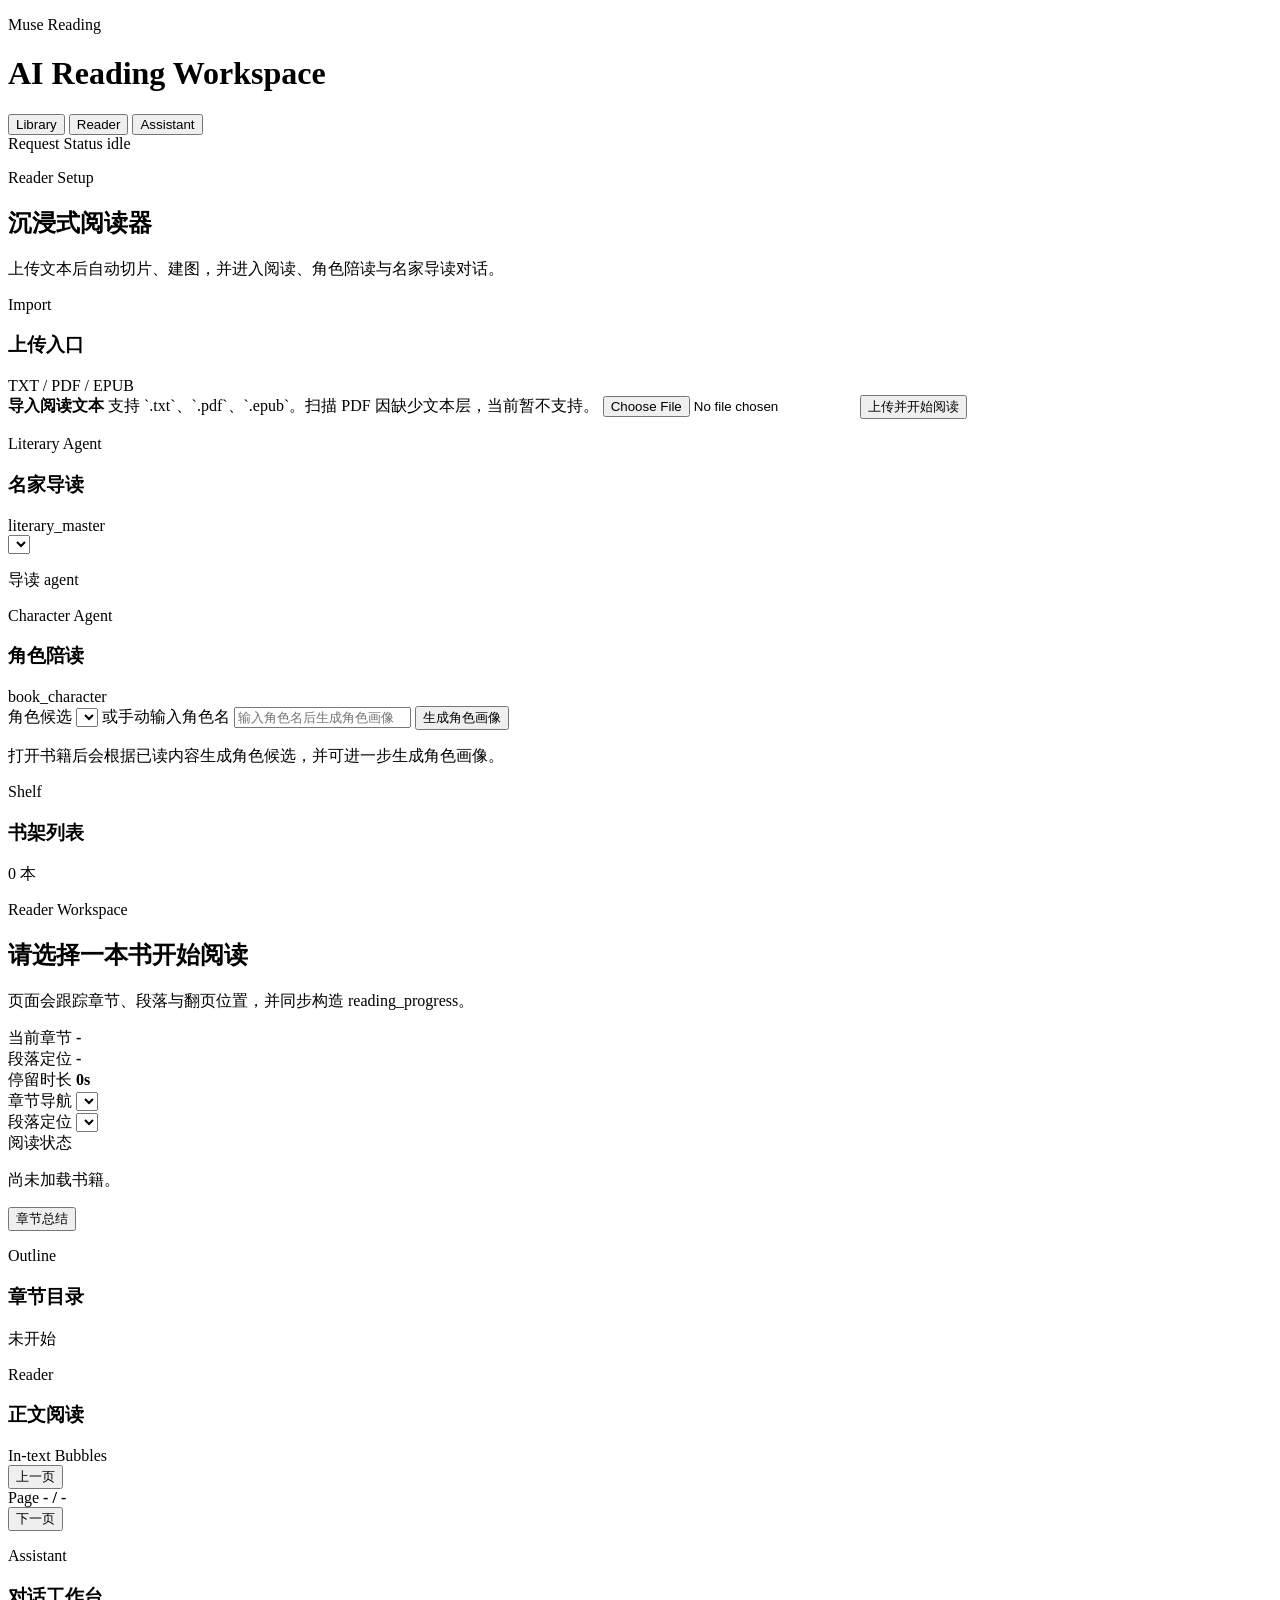
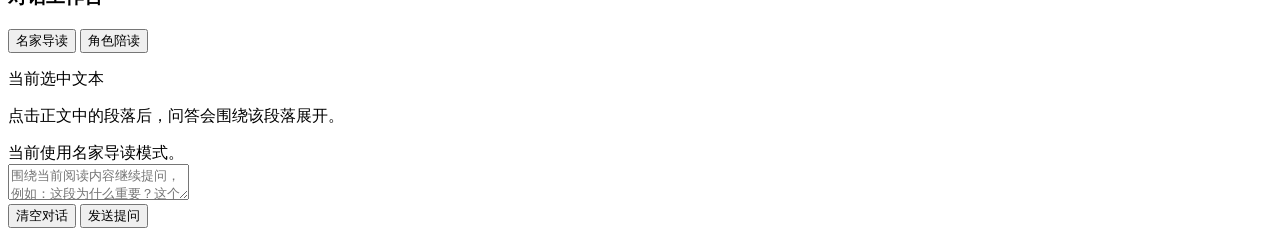
==== frontend/index.html @ 283f28af "Flatten frontend assets into frontend root" ====
<!DOCTYPE html>
<html lang="zh-CN">
  <head>
    <meta charset="UTF-8" />
    <meta name="viewport" content="width=device-width, initial-scale=1.0" />
    <title>Muse Reading</title>
    <link rel="stylesheet" href="/static/main.css?v=20260514d" />
  </head>
  <body>
    <div class="app-frame">
      <header class="topbar">
        <div class="topbar-brand">
          <p class="eyebrow">Muse Reading</p>
          <h1>AI Reading Workspace</h1>
        </div>
        <nav class="topbar-tabs" aria-label="workspace tabs">
          <button class="tab-chip tab-chip-active" type="button">Library</button>
          <button class="tab-chip" type="button">Reader</button>
          <button class="tab-chip" type="button">Assistant</button>
        </nav>
      </header>

      <section id="pending-indicator" class="pending-indicator" aria-live="polite">
        <div class="pending-indicator-header">
          <span class="eyebrow">Request Status</span>
          <span id="pending-label" class="pending-label">idle</span>
        </div>
        <div class="pending-track">
          <div id="pending-bar" class="pending-bar"></div>
        </div>
      </section>

      <main class="workspace">
        <aside class="column column-left">
          <section class="panel panel-hero">
            <p class="eyebrow">Reader Setup</p>
            <h2 class="panel-title">沉浸式阅读器</h2>
            <p class="muted">上传文本后自动切片、建图，并进入阅读、角色陪读与名家导读对话。</p>
          </section>

          <section class="panel">
            <div class="panel-heading">
              <div>
                <p class="eyebrow">Import</p>
                <h3>上传入口</h3>
              </div>
              <span class="badge">TXT / PDF / EPUB</span>
            </div>
            <form id="upload-form" class="stack">
              <label class="upload-box" for="file-input">
                <strong>导入阅读文本</strong>
                <span class="muted">支持 `.txt`、`.pdf`、`.epub`。扫描 PDF 因缺少文本层，当前暂不支持。</span>
              </label>
              <input id="file-input" type="file" accept=".txt,.pdf,.epub,application/pdf,application/epub+zip" />
              <button class="primary-button" type="submit">上传并开始阅读</button>
            </form>
          </section>

          <section class="panel">
            <div class="panel-heading">
              <div>
                <p class="eyebrow">Literary Agent</p>
                <h3>名家导读</h3>
              </div>
              <span id="persona-type-badge" class="badge badge-warm">literary_master</span>
            </div>
            <div class="stack">
              <select id="persona-select" aria-label="选择名家导读"></select>
              <div class="persona-meta">
                <p id="persona-name" class="persona-name">导读 agent</p>
                <p id="persona-citation" class="muted"></p>
                <div class="pill-row" id="persona-traits"></div>
              </div>
            </div>
          </section>

          <section class="panel">
            <div class="panel-heading">
              <div>
                <p class="eyebrow">Character Agent</p>
                <h3>角色陪读</h3>
              </div>
              <span class="badge badge-cool">book_character</span>
            </div>
            <div class="stack">
              <label class="label" for="character-select">角色候选</label>
              <select id="character-select" aria-label="选择角色"></select>
              <label class="label" for="character-input">或手动输入角色名</label>
              <input id="character-input" class="text-input" type="text" placeholder="输入角色名后生成角色画像" />
              <button id="character-generate-btn" class="secondary-button" type="button">生成角色画像</button>
              <div id="character-profile-card" class="character-profile-card">
                <p class="muted">打开书籍后会根据已读内容生成角色候选，并可进一步生成角色画像。</p>
              </div>
            </div>
          </section>

          <section class="panel">
            <div class="panel-heading">
              <div>
                <p class="eyebrow">Shelf</p>
                <h3>书架列表</h3>
              </div>
              <span id="book-count" class="badge">0 本</span>
            </div>
            <ul id="book-list" class="book-list"></ul>
          </section>
        </aside>

        <section class="column column-center">
          <section class="panel panel-reader-hero">
            <div class="reader-summary">
              <p class="eyebrow">Reader Workspace</p>
              <h2 id="book-title">请选择一本书开始阅读</h2>
              <p id="book-subtitle" class="muted">页面会跟踪章节、段落与翻页位置，并同步构造 reading_progress。</p>
            </div>
            <div class="stats-grid">
              <article class="stat-card">
                <span class="label">当前章节</span>
                <strong id="hero-chapter">-</strong>
              </article>
              <article class="stat-card">
                <span class="label">段落定位</span>
                <strong id="hero-paragraph">-</strong>
              </article>
              <article class="stat-card">
                <span class="label">停留时长</span>
                <strong id="hero-dwell">0s</strong>
              </article>
            </div>
          </section>

          <section class="panel toolbar-panel">
            <div class="toolbar-grid">
              <div class="field-block">
                <label class="label" for="chapter-select">章节导航</label>
                <select id="chapter-select" aria-label="选择章节"></select>
              </div>
              <div class="field-block">
                <label class="label" for="paragraph-jump">段落定位</label>
                <select id="paragraph-jump" aria-label="选择段落"></select>
              </div>
              <div class="field-block field-wide">
                <span class="label">阅读状态</span>
                <p id="progress-text" class="muted">尚未加载书籍。</p>
              </div>
              <div class="field-actions">
                <button id="summary-btn" class="secondary-button" type="button">章节总结</button>
              </div>
            </div>
          </section>

          <section class="reader-grid">
            <section class="panel panel-nav">
              <div class="panel-heading">
                <div>
                  <p class="eyebrow">Outline</p>
                  <h3>章节目录</h3>
                </div>
                <span id="toc-progress" class="badge">未开始</span>
              </div>
              <div id="chapter-nav" class="chapter-nav"></div>
            </section>

            <section class="panel panel-reading">
              <div class="panel-heading">
                <div>
                  <p class="eyebrow">Reader</p>
                  <h3>正文阅读</h3>
                </div>
                <span class="badge badge-cool">In-text Bubbles</span>
              </div>
              <div class="page-toolbar">
                <button id="prev-page-btn" class="secondary-button page-nav-button" type="button">上一页</button>
                <div class="page-status">
                  <span class="label">Page</span>
                  <strong id="page-indicator">- / -</strong>
                </div>
                <button id="next-page-btn" class="secondary-button page-nav-button" type="button">下一页</button>
              </div>
              <div id="passage-list" class="page-viewer"></div>
            </section>
          </section>
        </section>

        <aside class="column column-right">
          <section class="panel assistant-panel">
            <div class="panel-heading">
              <div>
                <p class="eyebrow">Assistant</p>
                <h3>对话工作台</h3>
              </div>
              <div class="assistant-tabs" role="tablist" aria-label="assistant mode switch">
                <button id="persona-mode-btn" class="mode-chip mode-chip-active" type="button">名家导读</button>
                <button id="character-mode-btn" class="mode-chip" type="button">角色陪读</button>
              </div>
            </div>

            <div class="soft-block">
              <p class="label">当前选中文本</p>
              <p id="highlight-preview" class="preview-text">点击正文中的段落后，问答会围绕该段落展开。</p>
            </div>

            <div id="assistant-status" class="assistant-status muted">当前使用名家导读模式。</div>

            <div id="chat-history" class="chat-history" aria-live="polite"></div>

            <div class="composer">
              <textarea
                id="question-input"
                placeholder="围绕当前阅读内容继续提问，例如：这段为什么重要？这个角色此刻最在意什么？"
              ></textarea>
              <div class="composer-actions">
                <button id="clear-chat-btn" class="ghost-button" type="button">清空对话</button>
                <button id="ask-btn" class="primary-button" type="button">发送提问</button>
              </div>
            </div>
          </section>
        </aside>
      </main>
    </div>

    <script src="/static/app.js?v=20260514d"></script>
  </body>
</html>
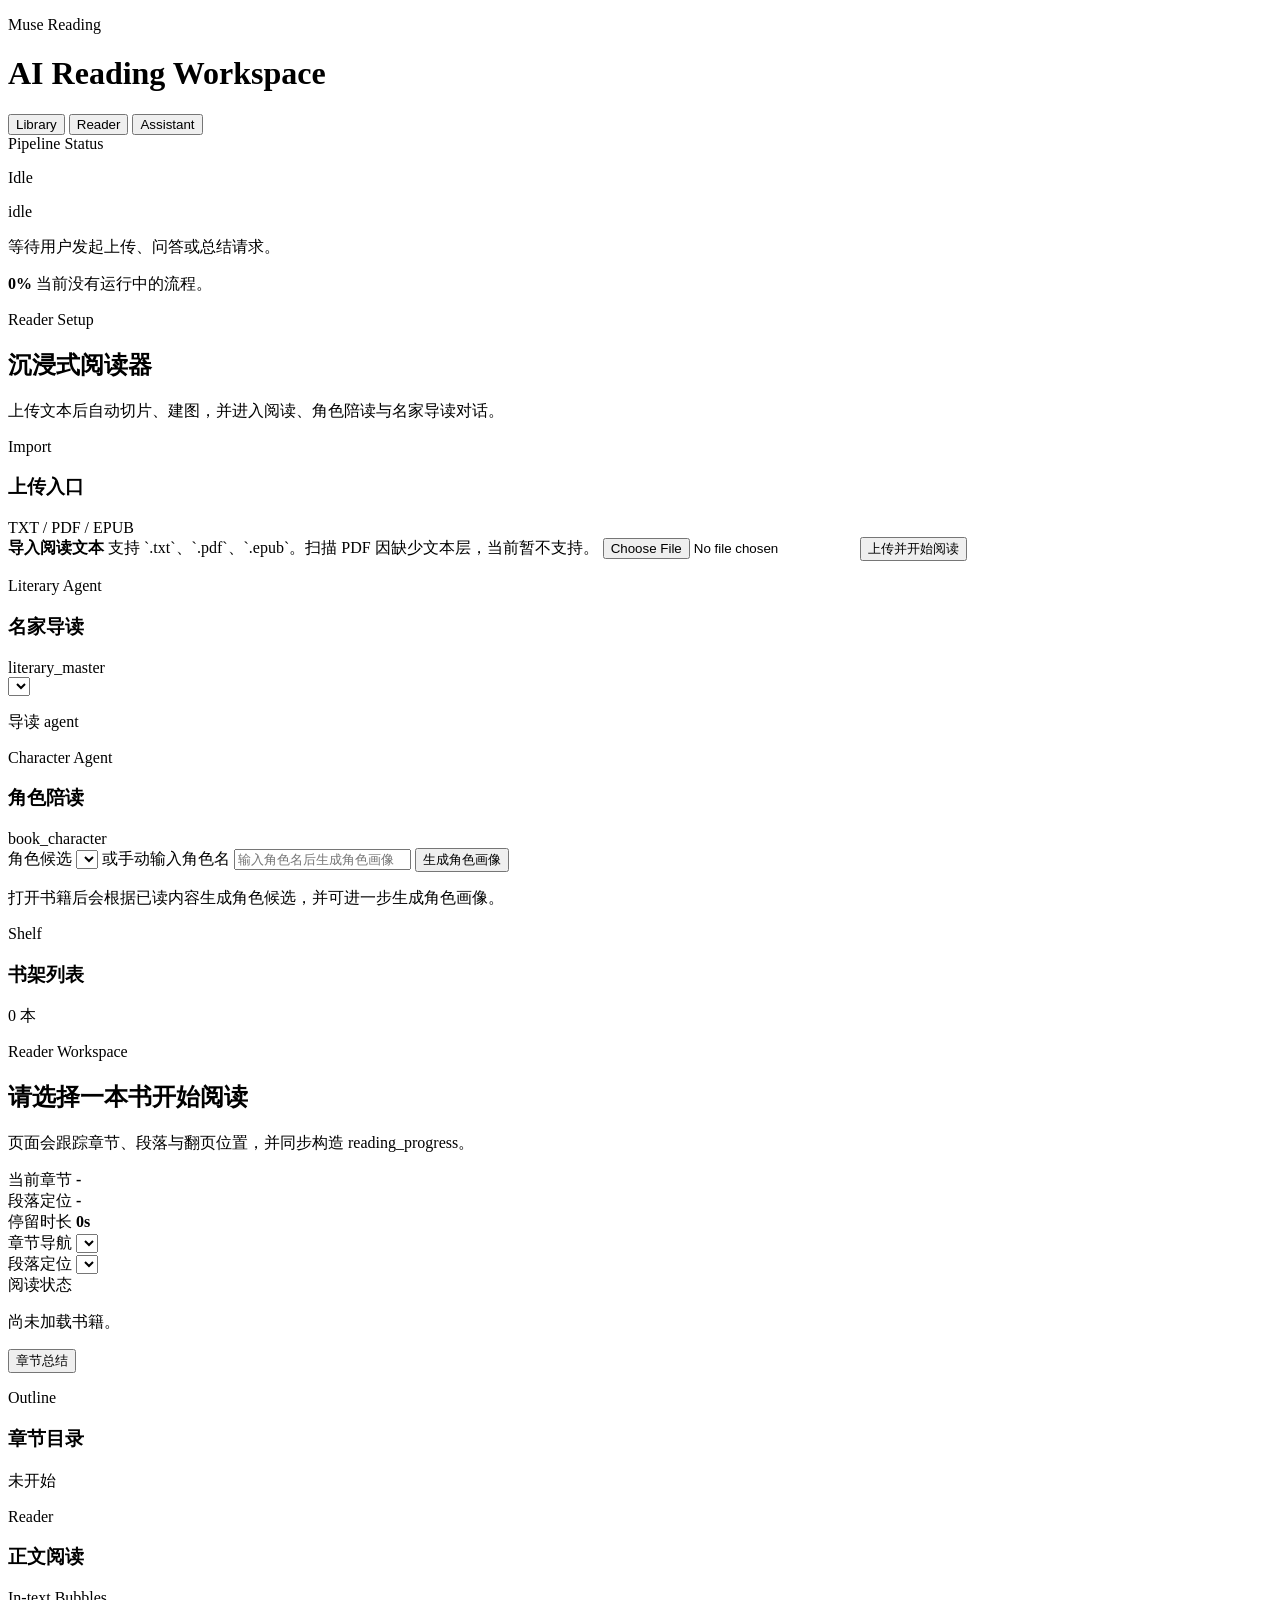
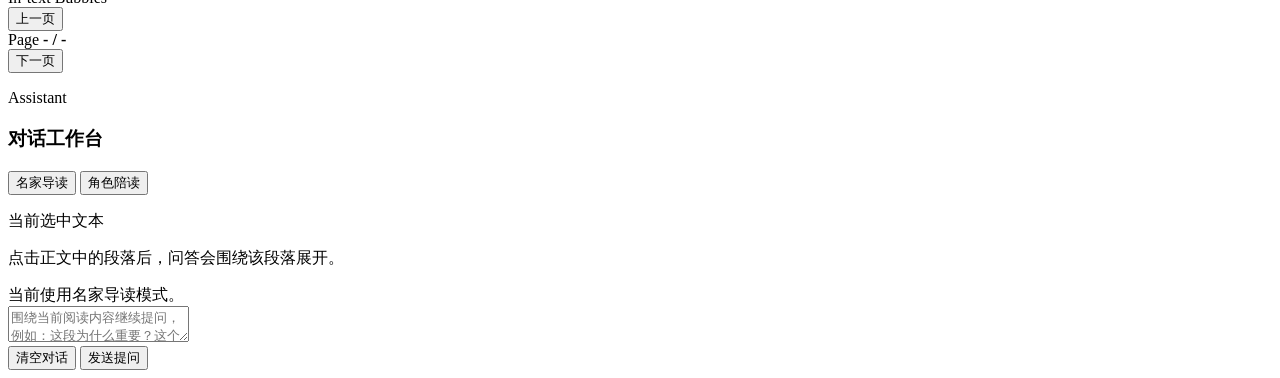
==== commit 4191420c: "Add strict LLM graph extraction and live upload progress" ====
--- a/frontend/index.html
+++ b/frontend/index.html
@@ -4,7 +4,7 @@
     <meta charset="UTF-8" />
     <meta name="viewport" content="width=device-width, initial-scale=1.0" />
     <title>Muse Reading</title>
-    <link rel="stylesheet" href="/static/main.css?v=20260514d" />
+    <link rel="stylesheet" href="/static/main.css?v=20260518-graphiti-progress" />
   </head>
   <body>
     <div class="app-frame">
@@ -22,11 +22,19 @@
 
       <section id="pending-indicator" class="pending-indicator" aria-live="polite">
         <div class="pending-indicator-header">
-          <span class="eyebrow">Request Status</span>
+          <div>
+            <span class="eyebrow">Pipeline Status</span>
+            <p id="pending-title" class="pending-title">Idle</p>
+          </div>
           <span id="pending-label" class="pending-label">idle</span>
         </div>
+        <p id="pending-description" class="pending-description">等待用户发起上传、问答或总结请求。</p>
         <div class="pending-track">
           <div id="pending-bar" class="pending-bar"></div>
+        </div>
+        <div class="pending-meta">
+          <strong id="pending-percent" class="pending-percent">0%</strong>
+          <span id="pending-step-caption" class="pending-step-caption">当前没有运行中的流程。</span>
         </div>
       </section>
 
@@ -219,6 +227,6 @@
       </main>
     </div>
 
-    <script src="/static/app.js?v=20260514d"></script>
+    <script src="/static/app.js?v=20260518-graphiti-progress"></script>
   </body>
 </html>
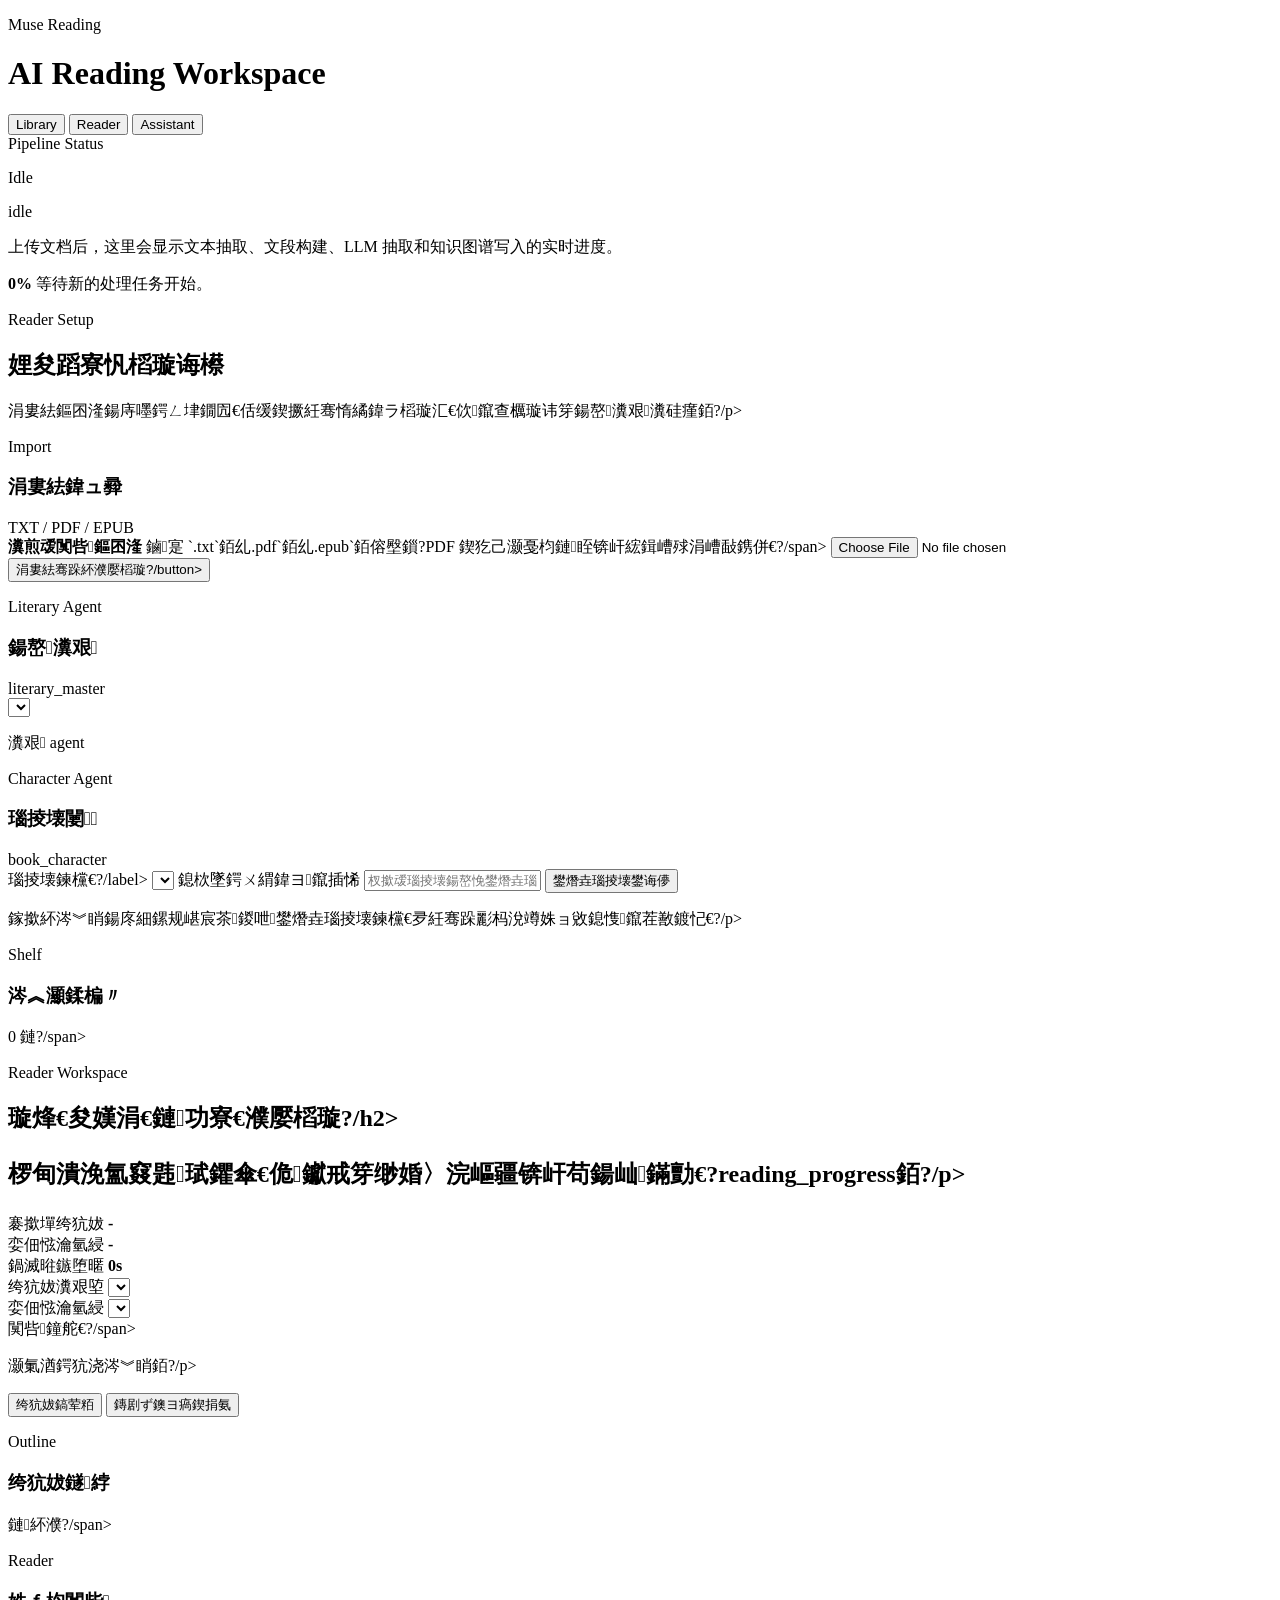
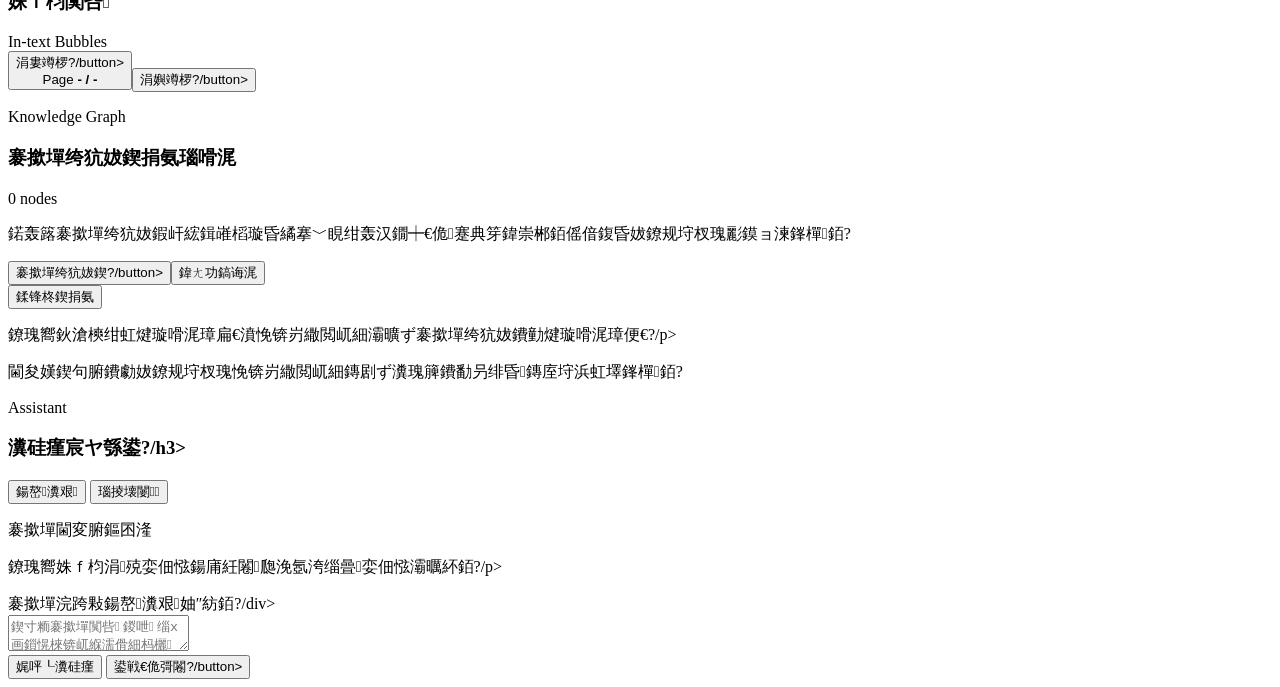
==== commit e9df4804: "Integrate celebrity skills and improve graph UI" ====
--- a/frontend/index.html
+++ b/frontend/index.html
@@ -1,10 +1,10 @@
-<!DOCTYPE html>
+﻿<!DOCTYPE html>
 <html lang="zh-CN">
   <head>
     <meta charset="UTF-8" />
     <meta name="viewport" content="width=device-width, initial-scale=1.0" />
     <title>Muse Reading</title>
-    <link rel="stylesheet" href="/static/main.css?v=20260518-graphiti-progress" />
+    <link rel="stylesheet" href="/static/main.css?v=20260518-progress-v2" />
   </head>
   <body>
     <div class="app-frame">
@@ -28,13 +28,13 @@
           </div>
           <span id="pending-label" class="pending-label">idle</span>
         </div>
-        <p id="pending-description" class="pending-description">等待用户发起上传、问答或总结请求。</p>
+        <p id="pending-description" class="pending-description">上传文档后，这里会显示文本抽取、文段构建、LLM 抽取和知识图谱写入的实时进度。</p>
         <div class="pending-track">
           <div id="pending-bar" class="pending-bar"></div>
         </div>
         <div class="pending-meta">
           <strong id="pending-percent" class="pending-percent">0%</strong>
-          <span id="pending-step-caption" class="pending-step-caption">当前没有运行中的流程。</span>
+          <span id="pending-step-caption" class="pending-step-caption">等待新的处理任务开始。</span>
         </div>
       </section>
 
@@ -42,25 +42,25 @@
         <aside class="column column-left">
           <section class="panel panel-hero">
             <p class="eyebrow">Reader Setup</p>
-            <h2 class="panel-title">沉浸式阅读器</h2>
-            <p class="muted">上传文本后自动切片、建图，并进入阅读、角色陪读与名家导读对话。</p>
+            <h2 class="panel-title">娌夋蹈寮忛槄璇诲櫒</h2>
+            <p class="muted">涓婁紶鏂囨湰鍚庤嚜鍔ㄥ垏鐗囥€佸缓鍥撅紝骞惰繘鍏ラ槄璇汇€佽鑹查櫔璇讳笌鍚嶅瀵艰瀵硅瘽銆?/p>
           </section>
 
           <section class="panel">
             <div class="panel-heading">
               <div>
                 <p class="eyebrow">Import</p>
-                <h3>上传入口</h3>
+                <h3>涓婁紶鍏ュ彛</h3>
               </div>
               <span class="badge">TXT / PDF / EPUB</span>
             </div>
             <form id="upload-form" class="stack">
               <label class="upload-box" for="file-input">
-                <strong>导入阅读文本</strong>
-                <span class="muted">支持 `.txt`、`.pdf`、`.epub`。扫描 PDF 因缺少文本层，当前暂不支持。</span>
+                <strong>瀵煎叆闃呰鏂囨湰</strong>
+                <span class="muted">鏀寔 `.txt`銆乣.pdf`銆乣.epub`銆傛壂鎻?PDF 鍥犵己灏戞枃鏈眰锛屽綋鍓嶆殏涓嶆敮鎸併€?/span>
               </label>
               <input id="file-input" type="file" accept=".txt,.pdf,.epub,application/pdf,application/epub+zip" />
-              <button class="primary-button" type="submit">上传并开始阅读</button>
+              <button class="primary-button" type="submit">涓婁紶骞跺紑濮嬮槄璇?/button>
             </form>
           </section>
 
@@ -68,14 +68,14 @@
             <div class="panel-heading">
               <div>
                 <p class="eyebrow">Literary Agent</p>
-                <h3>名家导读</h3>
+                <h3>鍚嶅瀵艰</h3>
               </div>
               <span id="persona-type-badge" class="badge badge-warm">literary_master</span>
             </div>
             <div class="stack">
-              <select id="persona-select" aria-label="选择名家导读"></select>
+              <select id="persona-select" aria-label="閫夋嫨鍚嶅瀵艰"></select>
               <div class="persona-meta">
-                <p id="persona-name" class="persona-name">导读 agent</p>
+                <p id="persona-name" class="persona-name">瀵艰 agent</p>
                 <p id="persona-citation" class="muted"></p>
                 <div class="pill-row" id="persona-traits"></div>
               </div>
@@ -86,18 +86,18 @@
             <div class="panel-heading">
               <div>
                 <p class="eyebrow">Character Agent</p>
-                <h3>角色陪读</h3>
+                <h3>瑙掕壊闄</h3>
               </div>
               <span class="badge badge-cool">book_character</span>
             </div>
             <div class="stack">
-              <label class="label" for="character-select">角色候选</label>
-              <select id="character-select" aria-label="选择角色"></select>
-              <label class="label" for="character-input">或手动输入角色名</label>
-              <input id="character-input" class="text-input" type="text" placeholder="输入角色名后生成角色画像" />
-              <button id="character-generate-btn" class="secondary-button" type="button">生成角色画像</button>
+              <label class="label" for="character-select">瑙掕壊鍊欓€?/label>
+              <select id="character-select" aria-label="閫夋嫨瑙掕壊"></select>
+              <label class="label" for="character-input">鎴栨墜鍔ㄨ緭鍏ヨ鑹插悕</label>
+              <input id="character-input" class="text-input" type="text" placeholder="杈撳叆瑙掕壊鍚嶅悗鐢熸垚瑙掕壊鐢诲儚" />
+              <button id="character-generate-btn" class="secondary-button" type="button">鐢熸垚瑙掕壊鐢诲儚</button>
               <div id="character-profile-card" class="character-profile-card">
-                <p class="muted">打开书籍后会根据已读内容生成角色候选，并可进一步生成角色画像。</p>
+                <p class="muted">鎵撳紑涔︾睄鍚庝細鏍规嵁宸茶鍐呭鐢熸垚瑙掕壊鍊欓€夛紝骞跺彲杩涗竴姝ョ敓鎴愯鑹茬敾鍍忋€?/p>
               </div>
             </div>
           </section>
@@ -106,9 +106,9 @@
             <div class="panel-heading">
               <div>
                 <p class="eyebrow">Shelf</p>
-                <h3>书架列表</h3>
-              </div>
-              <span id="book-count" class="badge">0 本</span>
+                <h3>涔︽灦鍒楄〃</h3>
+              </div>
+              <span id="book-count" class="badge">0 鏈?/span>
             </div>
             <ul id="book-list" class="book-list"></ul>
           </section>
@@ -118,20 +118,20 @@
           <section class="panel panel-reader-hero">
             <div class="reader-summary">
               <p class="eyebrow">Reader Workspace</p>
-              <h2 id="book-title">请选择一本书开始阅读</h2>
-              <p id="book-subtitle" class="muted">页面会跟踪章节、段落与翻页位置，并同步构造 reading_progress。</p>
+              <h2 id="book-title">璇烽€夋嫨涓€鏈功寮€濮嬮槄璇?/h2>
+              <p id="book-subtitle" class="muted">椤甸潰浼氳窡韪珷鑺傘€佹钀戒笌缈婚〉浣嶇疆锛屽苟鍚屾鏋勯€?reading_progress銆?/p>
             </div>
             <div class="stats-grid">
               <article class="stat-card">
-                <span class="label">当前章节</span>
+                <span class="label">褰撳墠绔犺妭</span>
                 <strong id="hero-chapter">-</strong>
               </article>
               <article class="stat-card">
-                <span class="label">段落定位</span>
+                <span class="label">娈佃惤瀹氫綅</span>
                 <strong id="hero-paragraph">-</strong>
               </article>
               <article class="stat-card">
-                <span class="label">停留时长</span>
+                <span class="label">鍋滅暀鏃堕暱</span>
                 <strong id="hero-dwell">0s</strong>
               </article>
             </div>
@@ -140,19 +140,20 @@
           <section class="panel toolbar-panel">
             <div class="toolbar-grid">
               <div class="field-block">
-                <label class="label" for="chapter-select">章节导航</label>
-                <select id="chapter-select" aria-label="选择章节"></select>
+                <label class="label" for="chapter-select">绔犺妭瀵艰埅</label>
+                <select id="chapter-select" aria-label="閫夋嫨绔犺妭"></select>
               </div>
               <div class="field-block">
-                <label class="label" for="paragraph-jump">段落定位</label>
-                <select id="paragraph-jump" aria-label="选择段落"></select>
+                <label class="label" for="paragraph-jump">娈佃惤瀹氫綅</label>
+                <select id="paragraph-jump" aria-label="閫夋嫨娈佃惤"></select>
               </div>
               <div class="field-block field-wide">
-                <span class="label">阅读状态</span>
-                <p id="progress-text" class="muted">尚未加载书籍。</p>
+                <span class="label">闃呰鐘舵€?/span>
+                <p id="progress-text" class="muted">灏氭湭鍔犺浇涔︾睄銆?/p>
               </div>
               <div class="field-actions">
-                <button id="summary-btn" class="secondary-button" type="button">章节总结</button>
+                <button id="summary-btn" class="secondary-button" type="button">绔犺妭鎬荤粨</button>
+                <button id="graph-toggle-btn" class="secondary-button" type="button">鏄剧ず鐭ヨ瘑鍥捐氨</button>
               </div>
             </div>
           </section>
@@ -162,9 +163,9 @@
               <div class="panel-heading">
                 <div>
                   <p class="eyebrow">Outline</p>
-                  <h3>章节目录</h3>
+                  <h3>绔犺妭鐩綍</h3>
                 </div>
-                <span id="toc-progress" class="badge">未开始</span>
+                <span id="toc-progress" class="badge">鏈紑濮?/span>
               </div>
               <div id="chapter-nav" class="chapter-nav"></div>
             </section>
@@ -173,21 +174,45 @@
               <div class="panel-heading">
                 <div>
                   <p class="eyebrow">Reader</p>
-                  <h3>正文阅读</h3>
+                  <h3>姝ｆ枃闃呰</h3>
                 </div>
                 <span class="badge badge-cool">In-text Bubbles</span>
               </div>
               <div class="page-toolbar">
-                <button id="prev-page-btn" class="secondary-button page-nav-button" type="button">上一页</button>
+                <button id="prev-page-btn" class="secondary-button page-nav-button" type="button">涓婁竴椤?/button>
                 <div class="page-status">
                   <span class="label">Page</span>
                   <strong id="page-indicator">- / -</strong>
                 </div>
-                <button id="next-page-btn" class="secondary-button page-nav-button" type="button">下一页</button>
+                <button id="next-page-btn" class="secondary-button page-nav-button" type="button">涓嬩竴椤?/button>
               </div>
               <div id="passage-list" class="page-viewer"></div>
             </section>
           </section>
+
+          <section id="graph-panel" class="panel graph-panel is-hidden">
+            <div class="panel-heading">
+              <div>
+                <p class="eyebrow">Knowledge Graph</p>
+                <h3>褰撳墠绔犺妭鍥捐氨瑙嗗浘</h3>
+              </div>
+              <span id="graph-stats-badge" class="badge badge-cool">0 nodes</span>
+            </div>
+            <p id="graph-caption" class="muted">
+              鍩轰簬褰撳墠绔犺妭鍜屽綋鍓嶉槄璇昏繘搴﹀睍绀轰汉鐗┿€佹蹇典笌鍏崇郴銆傜偣鍑昏妭鐐规垨杈瑰彲鏌ョ湅鎽樿銆?            </p>
+            <div class="graph-toolbar">
+              <div class="graph-scope-switch" role="tablist" aria-label="knowledge graph scope">
+                <button id="graph-scope-chapter-btn" class="ghost-button graph-scope-button is-active" type="button">褰撳墠绔犺妭鍥?/button>
+                <button id="graph-scope-book-btn" class="ghost-button graph-scope-button" type="button">鍏ㄤ功鎬诲浘</button>
+              </div>
+              <button id="graph-refresh-btn" class="ghost-button" type="button">鍒锋柊鍥捐氨</button>
+            </div>
+            <div id="graph-canvas" class="graph-canvas">
+              <p class="muted">鐐瑰嚮鈥滄樉绀虹煡璇嗗浘璋扁€濆悗锛岃繖閲屼細灞曠ず褰撳墠绔犺妭鐨勭煡璇嗗浘璋便€?/p>
+            </div>
+            <div id="graph-detail" class="graph-detail muted">
+              閫夋嫨鍥句腑鐨勮妭鐐规垨杈瑰悗锛岃繖閲屼細鏄剧ず瀵瑰簲鐨勫叧绯昏鏄庢垨浜虹墿鎽樿銆?            </div>
+          </section>
         </section>
 
         <aside class="column column-right">
@@ -195,31 +220,31 @@
             <div class="panel-heading">
               <div>
                 <p class="eyebrow">Assistant</p>
-                <h3>对话工作台</h3>
+                <h3>瀵硅瘽宸ヤ綔鍙?/h3>
               </div>
               <div class="assistant-tabs" role="tablist" aria-label="assistant mode switch">
-                <button id="persona-mode-btn" class="mode-chip mode-chip-active" type="button">名家导读</button>
-                <button id="character-mode-btn" class="mode-chip" type="button">角色陪读</button>
+                <button id="persona-mode-btn" class="mode-chip mode-chip-active" type="button">鍚嶅瀵艰</button>
+                <button id="character-mode-btn" class="mode-chip" type="button">瑙掕壊闄</button>
               </div>
             </div>
 
             <div class="soft-block">
-              <p class="label">当前选中文本</p>
-              <p id="highlight-preview" class="preview-text">点击正文中的段落后，问答会围绕该段落展开。</p>
-            </div>
-
-            <div id="assistant-status" class="assistant-status muted">当前使用名家导读模式。</div>
+              <p class="label">褰撳墠閫変腑鏂囨湰</p>
+              <p id="highlight-preview" class="preview-text">鐐瑰嚮姝ｆ枃涓殑娈佃惤鍚庯紝闂瓟浼氬洿缁曡娈佃惤灞曞紑銆?/p>
+            </div>
+
+            <div id="assistant-status" class="assistant-status muted">褰撳墠浣跨敤鍚嶅瀵艰妯″紡銆?/div>
 
             <div id="chat-history" class="chat-history" aria-live="polite"></div>
 
             <div class="composer">
               <textarea
                 id="question-input"
-                placeholder="围绕当前阅读内容继续提问，例如：这段为什么重要？这个角色此刻最在意什么？"
+                placeholder="鍥寸粫褰撳墠闃呰鍐呭缁х画鎻愰棶锛屼緥濡傦細杩欐涓轰粈涔堥噸瑕侊紵杩欎釜瑙掕壊姝ゅ埢鏈€鍦ㄦ剰浠€涔堬紵"
               ></textarea>
               <div class="composer-actions">
-                <button id="clear-chat-btn" class="ghost-button" type="button">清空对话</button>
-                <button id="ask-btn" class="primary-button" type="button">发送提问</button>
+                <button id="clear-chat-btn" class="ghost-button" type="button">娓呯┖瀵硅瘽</button>
+                <button id="ask-btn" class="primary-button" type="button">鍙戦€佹彁闂?/button>
               </div>
             </div>
           </section>
@@ -227,6 +252,6 @@
       </main>
     </div>
 
-    <script src="/static/app.js?v=20260518-graphiti-progress"></script>
+    <script src="/static/app.js?v=20260518-progress-v2"></script>
   </body>
 </html>
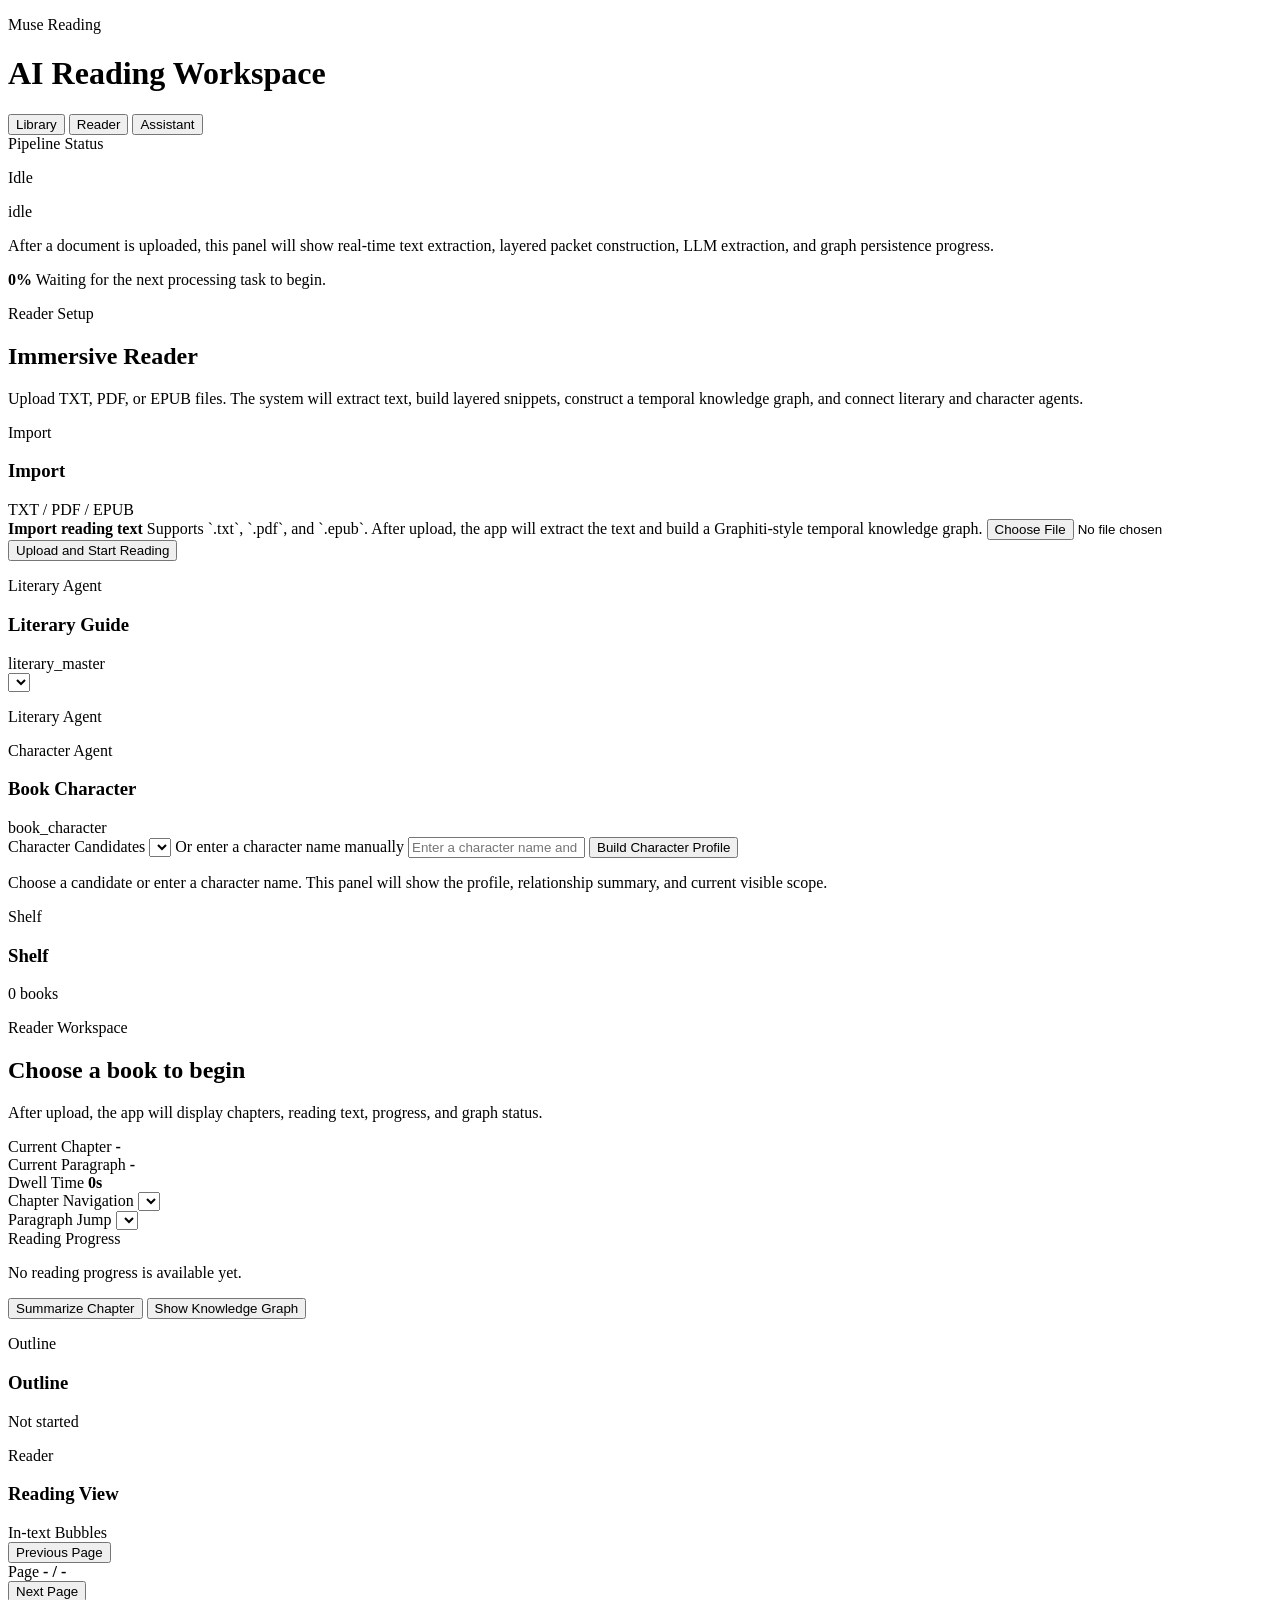
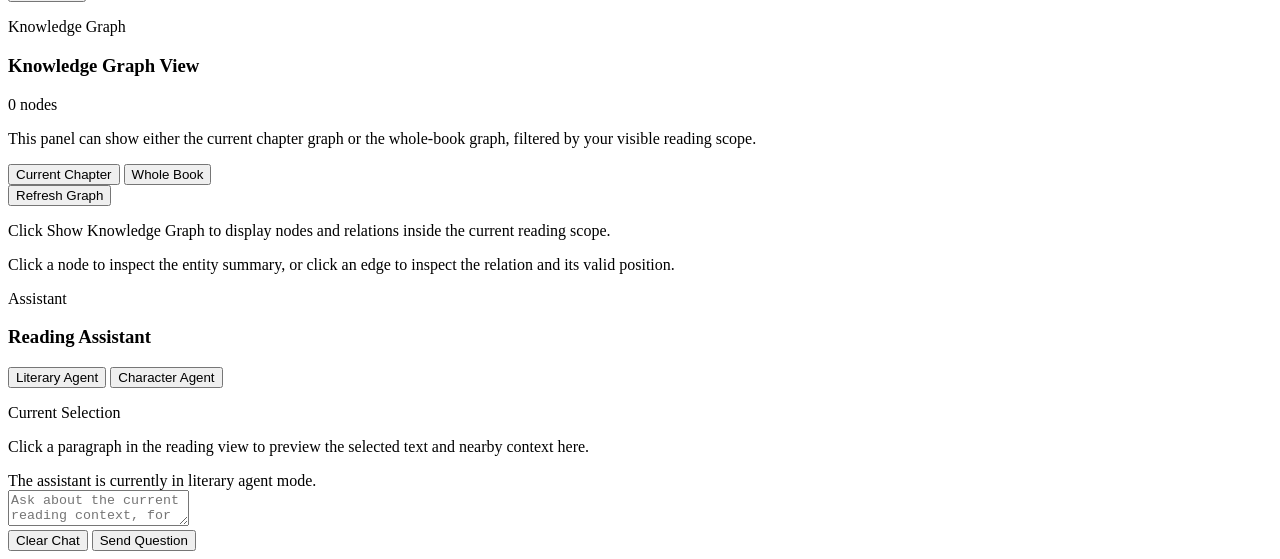
==== commit f9b3333b: "Reorganize backend around runtime features and clean the English UI frontend: Contains the browser U" ====
--- a/frontend/index.html
+++ b/frontend/index.html
@@ -1,10 +1,10 @@
 ﻿<!DOCTYPE html>
-<html lang="zh-CN">
+<html lang="en">
   <head>
     <meta charset="UTF-8" />
     <meta name="viewport" content="width=device-width, initial-scale=1.0" />
     <title>Muse Reading</title>
-    <link rel="stylesheet" href="/static/main.css?v=20260518-progress-v2" />
+    <link rel="stylesheet" href="/static/main.css?v=20260519-clean-ui" />
   </head>
   <body>
     <div class="app-frame">
@@ -28,13 +28,15 @@
           </div>
           <span id="pending-label" class="pending-label">idle</span>
         </div>
-        <p id="pending-description" class="pending-description">上传文档后，这里会显示文本抽取、文段构建、LLM 抽取和知识图谱写入的实时进度。</p>
+        <p id="pending-description" class="pending-description">
+          After a document is uploaded, this panel will show real-time text extraction, layered packet construction, LLM extraction, and graph persistence progress.
+        </p>
         <div class="pending-track">
           <div id="pending-bar" class="pending-bar"></div>
         </div>
         <div class="pending-meta">
           <strong id="pending-percent" class="pending-percent">0%</strong>
-          <span id="pending-step-caption" class="pending-step-caption">等待新的处理任务开始。</span>
+          <span id="pending-step-caption" class="pending-step-caption">Waiting for the next processing task to begin.</span>
         </div>
       </section>
 
@@ -42,25 +44,27 @@
         <aside class="column column-left">
           <section class="panel panel-hero">
             <p class="eyebrow">Reader Setup</p>
-            <h2 class="panel-title">娌夋蹈寮忛槄璇诲櫒</h2>
-            <p class="muted">涓婁紶鏂囨湰鍚庤嚜鍔ㄥ垏鐗囥€佸缓鍥撅紝骞惰繘鍏ラ槄璇汇€佽鑹查櫔璇讳笌鍚嶅瀵艰瀵硅瘽銆?/p>
+            <h2 class="panel-title">Immersive Reader</h2>
+            <p class="muted">
+              Upload TXT, PDF, or EPUB files. The system will extract text, build layered snippets, construct a temporal knowledge graph, and connect literary and character agents.
+            </p>
           </section>
 
           <section class="panel">
             <div class="panel-heading">
               <div>
                 <p class="eyebrow">Import</p>
-                <h3>涓婁紶鍏ュ彛</h3>
+                <h3>Import</h3>
               </div>
               <span class="badge">TXT / PDF / EPUB</span>
             </div>
             <form id="upload-form" class="stack">
               <label class="upload-box" for="file-input">
-                <strong>瀵煎叆闃呰鏂囨湰</strong>
-                <span class="muted">鏀寔 `.txt`銆乣.pdf`銆乣.epub`銆傛壂鎻?PDF 鍥犵己灏戞枃鏈眰锛屽綋鍓嶆殏涓嶆敮鎸併€?/span>
+                <strong>Import reading text</strong>
+                <span class="muted">Supports `.txt`, `.pdf`, and `.epub`. After upload, the app will extract the text and build a Graphiti-style temporal knowledge graph.</span>
               </label>
               <input id="file-input" type="file" accept=".txt,.pdf,.epub,application/pdf,application/epub+zip" />
-              <button class="primary-button" type="submit">涓婁紶骞跺紑濮嬮槄璇?/button>
+              <button class="primary-button" type="submit">Upload and Start Reading</button>
             </form>
           </section>
 
@@ -68,14 +72,14 @@
             <div class="panel-heading">
               <div>
                 <p class="eyebrow">Literary Agent</p>
-                <h3>鍚嶅瀵艰</h3>
+                <h3>Literary Guide</h3>
               </div>
               <span id="persona-type-badge" class="badge badge-warm">literary_master</span>
             </div>
             <div class="stack">
-              <select id="persona-select" aria-label="閫夋嫨鍚嶅瀵艰"></select>
+              <select id="persona-select" aria-label="Choose literary agent"></select>
               <div class="persona-meta">
-                <p id="persona-name" class="persona-name">瀵艰 agent</p>
+                <p id="persona-name" class="persona-name">Literary Agent</p>
                 <p id="persona-citation" class="muted"></p>
                 <div class="pill-row" id="persona-traits"></div>
               </div>
@@ -86,18 +90,18 @@
             <div class="panel-heading">
               <div>
                 <p class="eyebrow">Character Agent</p>
-                <h3>瑙掕壊闄</h3>
+                <h3>Book Character</h3>
               </div>
               <span class="badge badge-cool">book_character</span>
             </div>
             <div class="stack">
-              <label class="label" for="character-select">瑙掕壊鍊欓€?/label>
-              <select id="character-select" aria-label="閫夋嫨瑙掕壊"></select>
-              <label class="label" for="character-input">鎴栨墜鍔ㄨ緭鍏ヨ鑹插悕</label>
-              <input id="character-input" class="text-input" type="text" placeholder="杈撳叆瑙掕壊鍚嶅悗鐢熸垚瑙掕壊鐢诲儚" />
-              <button id="character-generate-btn" class="secondary-button" type="button">鐢熸垚瑙掕壊鐢诲儚</button>
+              <label class="label" for="character-select">Character Candidates</label>
+              <select id="character-select" aria-label="Choose book character"></select>
+              <label class="label" for="character-input">Or enter a character name manually</label>
+              <input id="character-input" class="text-input" type="text" placeholder="Enter a character name and build a profile" />
+              <button id="character-generate-btn" class="secondary-button" type="button">Build Character Profile</button>
               <div id="character-profile-card" class="character-profile-card">
-                <p class="muted">鎵撳紑涔︾睄鍚庝細鏍规嵁宸茶鍐呭鐢熸垚瑙掕壊鍊欓€夛紝骞跺彲杩涗竴姝ョ敓鎴愯鑹茬敾鍍忋€?/p>
+                <p class="muted">Choose a candidate or enter a character name. This panel will show the profile, relationship summary, and current visible scope.</p>
               </div>
             </div>
           </section>
@@ -106,9 +110,9 @@
             <div class="panel-heading">
               <div>
                 <p class="eyebrow">Shelf</p>
-                <h3>涔︽灦鍒楄〃</h3>
-              </div>
-              <span id="book-count" class="badge">0 鏈?/span>
+                <h3>Shelf</h3>
+              </div>
+              <span id="book-count" class="badge">0 books</span>
             </div>
             <ul id="book-list" class="book-list"></ul>
           </section>
@@ -118,20 +122,20 @@
           <section class="panel panel-reader-hero">
             <div class="reader-summary">
               <p class="eyebrow">Reader Workspace</p>
-              <h2 id="book-title">璇烽€夋嫨涓€鏈功寮€濮嬮槄璇?/h2>
-              <p id="book-subtitle" class="muted">椤甸潰浼氳窡韪珷鑺傘€佹钀戒笌缈婚〉浣嶇疆锛屽苟鍚屾鏋勯€?reading_progress銆?/p>
+              <h2 id="book-title">Choose a book to begin</h2>
+              <p id="book-subtitle" class="muted">After upload, the app will display chapters, reading text, progress, and graph status.</p>
             </div>
             <div class="stats-grid">
               <article class="stat-card">
-                <span class="label">褰撳墠绔犺妭</span>
+                <span class="label">Current Chapter</span>
                 <strong id="hero-chapter">-</strong>
               </article>
               <article class="stat-card">
-                <span class="label">娈佃惤瀹氫綅</span>
+                <span class="label">Current Paragraph</span>
                 <strong id="hero-paragraph">-</strong>
               </article>
               <article class="stat-card">
-                <span class="label">鍋滅暀鏃堕暱</span>
+                <span class="label">Dwell Time</span>
                 <strong id="hero-dwell">0s</strong>
               </article>
             </div>
@@ -140,20 +144,20 @@
           <section class="panel toolbar-panel">
             <div class="toolbar-grid">
               <div class="field-block">
-                <label class="label" for="chapter-select">绔犺妭瀵艰埅</label>
-                <select id="chapter-select" aria-label="閫夋嫨绔犺妭"></select>
+                <label class="label" for="chapter-select">Chapter Navigation</label>
+                <select id="chapter-select" aria-label="Choose chapter"></select>
               </div>
               <div class="field-block">
-                <label class="label" for="paragraph-jump">娈佃惤瀹氫綅</label>
-                <select id="paragraph-jump" aria-label="閫夋嫨娈佃惤"></select>
+                <label class="label" for="paragraph-jump">Paragraph Jump</label>
+                <select id="paragraph-jump" aria-label="Choose paragraph"></select>
               </div>
               <div class="field-block field-wide">
-                <span class="label">闃呰鐘舵€?/span>
-                <p id="progress-text" class="muted">灏氭湭鍔犺浇涔︾睄銆?/p>
+                <span class="label">Reading Progress</span>
+                <p id="progress-text" class="muted">No reading progress is available yet.</p>
               </div>
               <div class="field-actions">
-                <button id="summary-btn" class="secondary-button" type="button">绔犺妭鎬荤粨</button>
-                <button id="graph-toggle-btn" class="secondary-button" type="button">鏄剧ず鐭ヨ瘑鍥捐氨</button>
+                <button id="summary-btn" class="secondary-button" type="button">Summarize Chapter</button>
+                <button id="graph-toggle-btn" class="secondary-button" type="button">Show Knowledge Graph</button>
               </div>
             </div>
           </section>
@@ -163,9 +167,9 @@
               <div class="panel-heading">
                 <div>
                   <p class="eyebrow">Outline</p>
-                  <h3>绔犺妭鐩綍</h3>
+                  <h3>Outline</h3>
                 </div>
-                <span id="toc-progress" class="badge">鏈紑濮?/span>
+                <span id="toc-progress" class="badge">Not started</span>
               </div>
               <div id="chapter-nav" class="chapter-nav"></div>
             </section>
@@ -174,17 +178,17 @@
               <div class="panel-heading">
                 <div>
                   <p class="eyebrow">Reader</p>
-                  <h3>姝ｆ枃闃呰</h3>
+                  <h3>Reading View</h3>
                 </div>
                 <span class="badge badge-cool">In-text Bubbles</span>
               </div>
               <div class="page-toolbar">
-                <button id="prev-page-btn" class="secondary-button page-nav-button" type="button">涓婁竴椤?/button>
+                <button id="prev-page-btn" class="secondary-button page-nav-button" type="button">Previous Page</button>
                 <div class="page-status">
                   <span class="label">Page</span>
                   <strong id="page-indicator">- / -</strong>
                 </div>
-                <button id="next-page-btn" class="secondary-button page-nav-button" type="button">涓嬩竴椤?/button>
+                <button id="next-page-btn" class="secondary-button page-nav-button" type="button">Next Page</button>
               </div>
               <div id="passage-list" class="page-viewer"></div>
             </section>
@@ -194,24 +198,26 @@
             <div class="panel-heading">
               <div>
                 <p class="eyebrow">Knowledge Graph</p>
-                <h3>褰撳墠绔犺妭鍥捐氨瑙嗗浘</h3>
+                <h3>Knowledge Graph View</h3>
               </div>
               <span id="graph-stats-badge" class="badge badge-cool">0 nodes</span>
             </div>
             <p id="graph-caption" class="muted">
-              鍩轰簬褰撳墠绔犺妭鍜屽綋鍓嶉槄璇昏繘搴﹀睍绀轰汉鐗┿€佹蹇典笌鍏崇郴銆傜偣鍑昏妭鐐规垨杈瑰彲鏌ョ湅鎽樿銆?            </p>
+              This panel can show either the current chapter graph or the whole-book graph, filtered by your visible reading scope.
+            </p>
             <div class="graph-toolbar">
               <div class="graph-scope-switch" role="tablist" aria-label="knowledge graph scope">
-                <button id="graph-scope-chapter-btn" class="ghost-button graph-scope-button is-active" type="button">褰撳墠绔犺妭鍥?/button>
-                <button id="graph-scope-book-btn" class="ghost-button graph-scope-button" type="button">鍏ㄤ功鎬诲浘</button>
-              </div>
-              <button id="graph-refresh-btn" class="ghost-button" type="button">鍒锋柊鍥捐氨</button>
+                <button id="graph-scope-chapter-btn" class="ghost-button graph-scope-button is-active" type="button">Current Chapter</button>
+                <button id="graph-scope-book-btn" class="ghost-button graph-scope-button" type="button">Whole Book</button>
+              </div>
+              <button id="graph-refresh-btn" class="ghost-button" type="button">Refresh Graph</button>
             </div>
             <div id="graph-canvas" class="graph-canvas">
-              <p class="muted">鐐瑰嚮鈥滄樉绀虹煡璇嗗浘璋扁€濆悗锛岃繖閲屼細灞曠ず褰撳墠绔犺妭鐨勭煡璇嗗浘璋便€?/p>
+              <p class="muted">Click Show Knowledge Graph to display nodes and relations inside the current reading scope.</p>
             </div>
             <div id="graph-detail" class="graph-detail muted">
-              閫夋嫨鍥句腑鐨勮妭鐐规垨杈瑰悗锛岃繖閲屼細鏄剧ず瀵瑰簲鐨勫叧绯昏鏄庢垨浜虹墿鎽樿銆?            </div>
+              Click a node to inspect the entity summary, or click an edge to inspect the relation and its valid position.
+            </div>
           </section>
         </section>
 
@@ -220,31 +226,31 @@
             <div class="panel-heading">
               <div>
                 <p class="eyebrow">Assistant</p>
-                <h3>瀵硅瘽宸ヤ綔鍙?/h3>
+                <h3>Reading Assistant</h3>
               </div>
               <div class="assistant-tabs" role="tablist" aria-label="assistant mode switch">
-                <button id="persona-mode-btn" class="mode-chip mode-chip-active" type="button">鍚嶅瀵艰</button>
-                <button id="character-mode-btn" class="mode-chip" type="button">瑙掕壊闄</button>
+                <button id="persona-mode-btn" class="mode-chip mode-chip-active" type="button">Literary Agent</button>
+                <button id="character-mode-btn" class="mode-chip" type="button">Character Agent</button>
               </div>
             </div>
 
             <div class="soft-block">
-              <p class="label">褰撳墠閫変腑鏂囨湰</p>
-              <p id="highlight-preview" class="preview-text">鐐瑰嚮姝ｆ枃涓殑娈佃惤鍚庯紝闂瓟浼氬洿缁曡娈佃惤灞曞紑銆?/p>
-            </div>
-
-            <div id="assistant-status" class="assistant-status muted">褰撳墠浣跨敤鍚嶅瀵艰妯″紡銆?/div>
+              <p class="label">Current Selection</p>
+              <p id="highlight-preview" class="preview-text">Click a paragraph in the reading view to preview the selected text and nearby context here.</p>
+            </div>
+
+            <div id="assistant-status" class="assistant-status muted">The assistant is currently in literary agent mode.</div>
 
             <div id="chat-history" class="chat-history" aria-live="polite"></div>
 
             <div class="composer">
               <textarea
                 id="question-input"
-                placeholder="鍥寸粫褰撳墠闃呰鍐呭缁х画鎻愰棶锛屼緥濡傦細杩欐涓轰粈涔堥噸瑕侊紵杩欎釜瑙掕壊姝ゅ埢鏈€鍦ㄦ剰浠€涔堬紵"
+                placeholder="Ask about the current reading context, for example: Why is this passage important? What is this character feeling right now?"
               ></textarea>
               <div class="composer-actions">
-                <button id="clear-chat-btn" class="ghost-button" type="button">娓呯┖瀵硅瘽</button>
-                <button id="ask-btn" class="primary-button" type="button">鍙戦€佹彁闂?/button>
+                <button id="clear-chat-btn" class="ghost-button" type="button">Clear Chat</button>
+                <button id="ask-btn" class="primary-button" type="button">Send Question</button>
               </div>
             </div>
           </section>
@@ -252,6 +258,7 @@
       </main>
     </div>
 
-    <script src="/static/app.js?v=20260518-progress-v2"></script>
+    <script src="/static/app.js?v=20260519-clean-ui"></script>
   </body>
 </html>
+
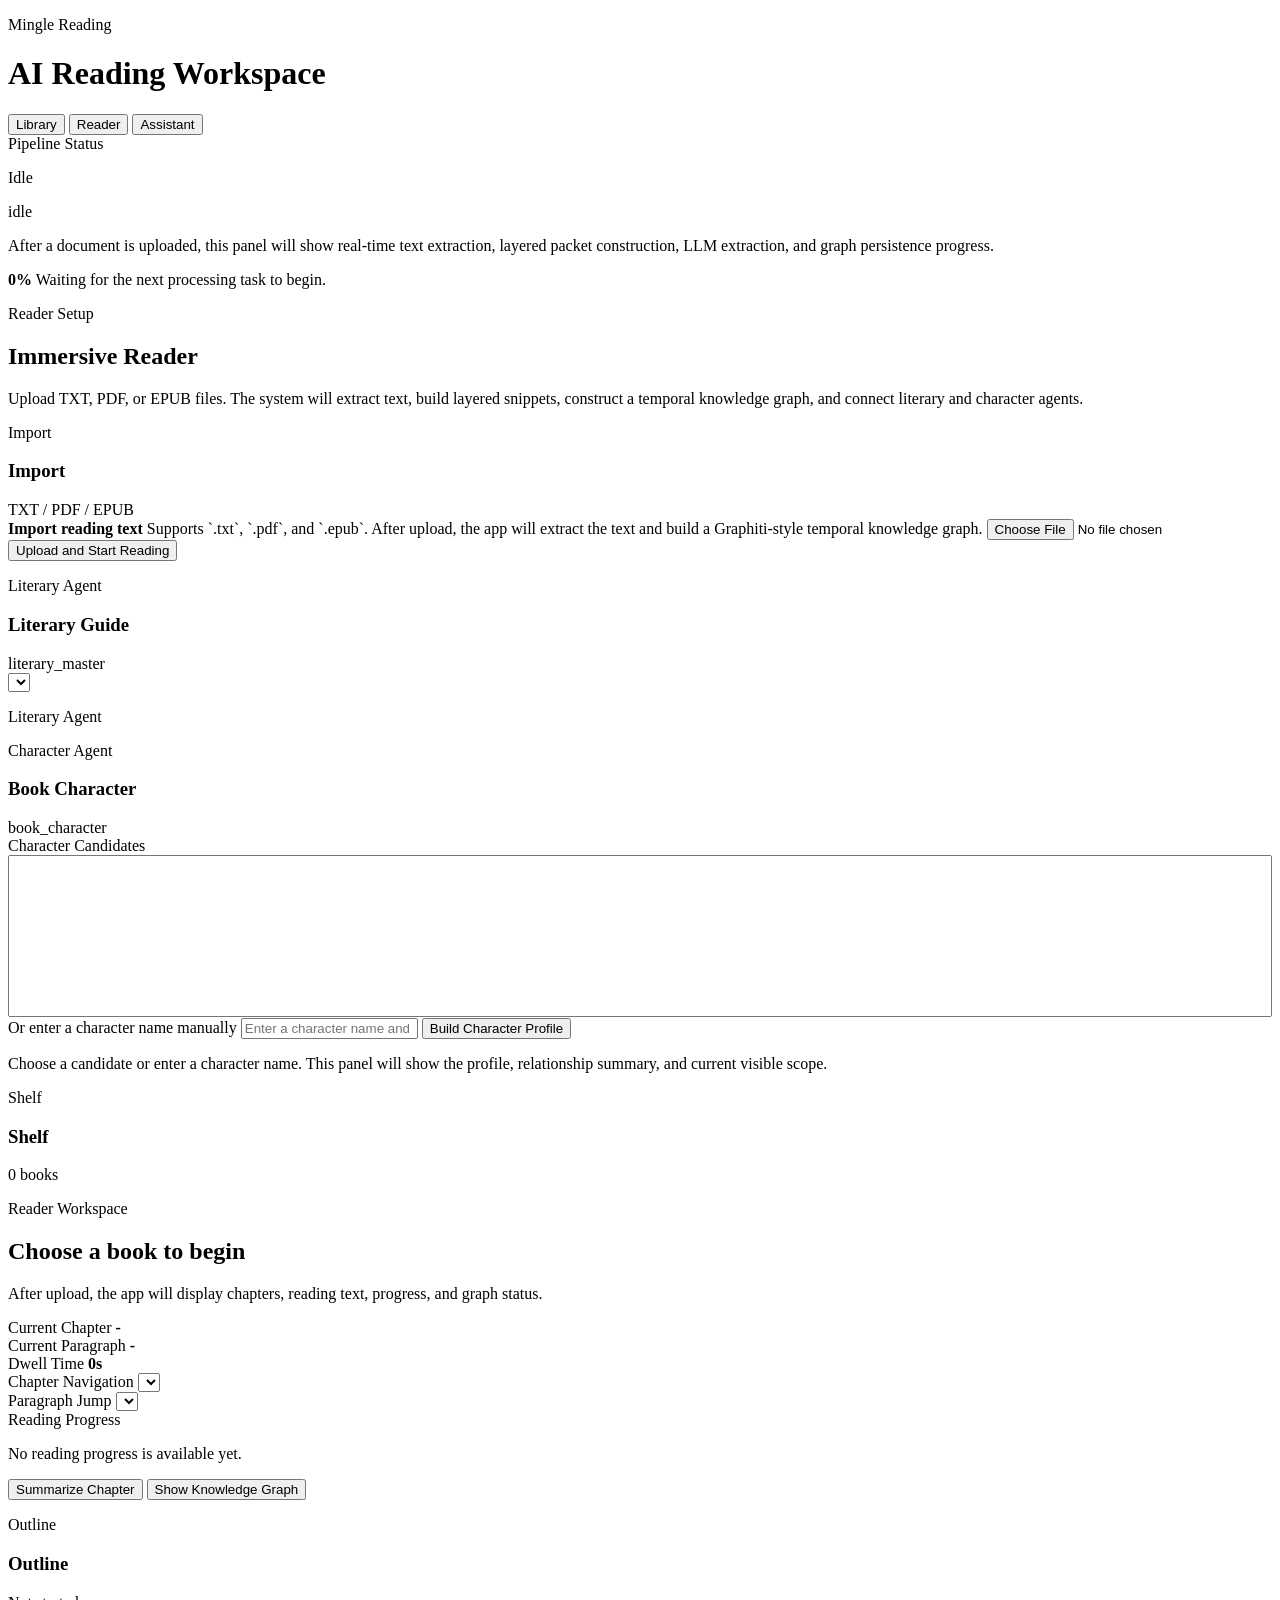
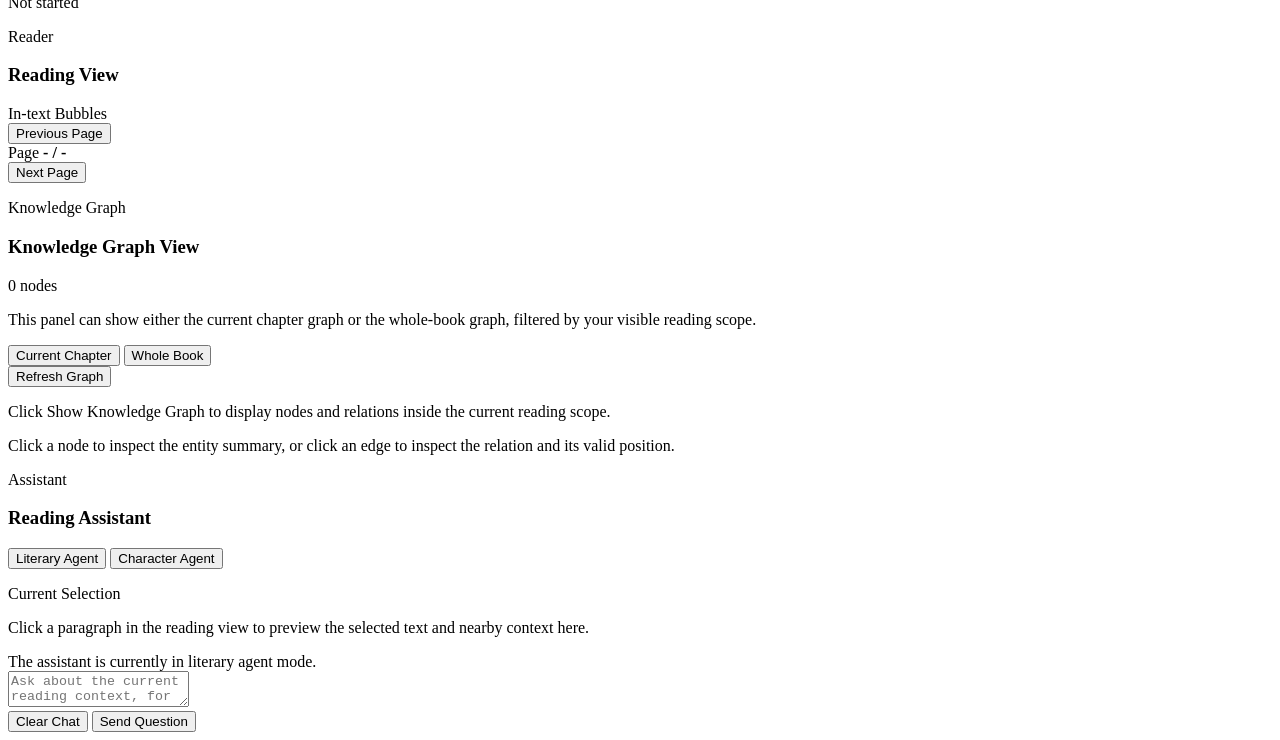
==== commit 89c7c5f3: "Rename project from Muse Reading to Mingle Reading - Rename all code references: Muse Reading → Ming" ====
--- a/frontend/index.html
+++ b/frontend/index.html
@@ -3,14 +3,14 @@
   <head>
     <meta charset="UTF-8" />
     <meta name="viewport" content="width=device-width, initial-scale=1.0" />
-    <title>Muse Reading</title>
+    <title>Mingle Reading</title>
     <link rel="stylesheet" href="/static/main.css?v=20260519-clean-ui" />
   </head>
   <body>
     <div class="app-frame">
       <header class="topbar">
         <div class="topbar-brand">
-          <p class="eyebrow">Muse Reading</p>
+          <p class="eyebrow">Mingle Reading</p>
           <h1>AI Reading Workspace</h1>
         </div>
         <nav class="topbar-tabs" aria-label="workspace tabs">
@@ -96,7 +96,7 @@
             </div>
             <div class="stack">
               <label class="label" for="character-select">Character Candidates</label>
-              <select id="character-select" aria-label="Choose book character"></select>
+              <select id="character-select" aria-label="Choose book character" size="10" style="width:100%;overflow-y:auto"></select>
               <label class="label" for="character-input">Or enter a character name manually</label>
               <input id="character-input" class="text-input" type="text" placeholder="Enter a character name and build a profile" />
               <button id="character-generate-btn" class="secondary-button" type="button">Build Character Profile</button>
